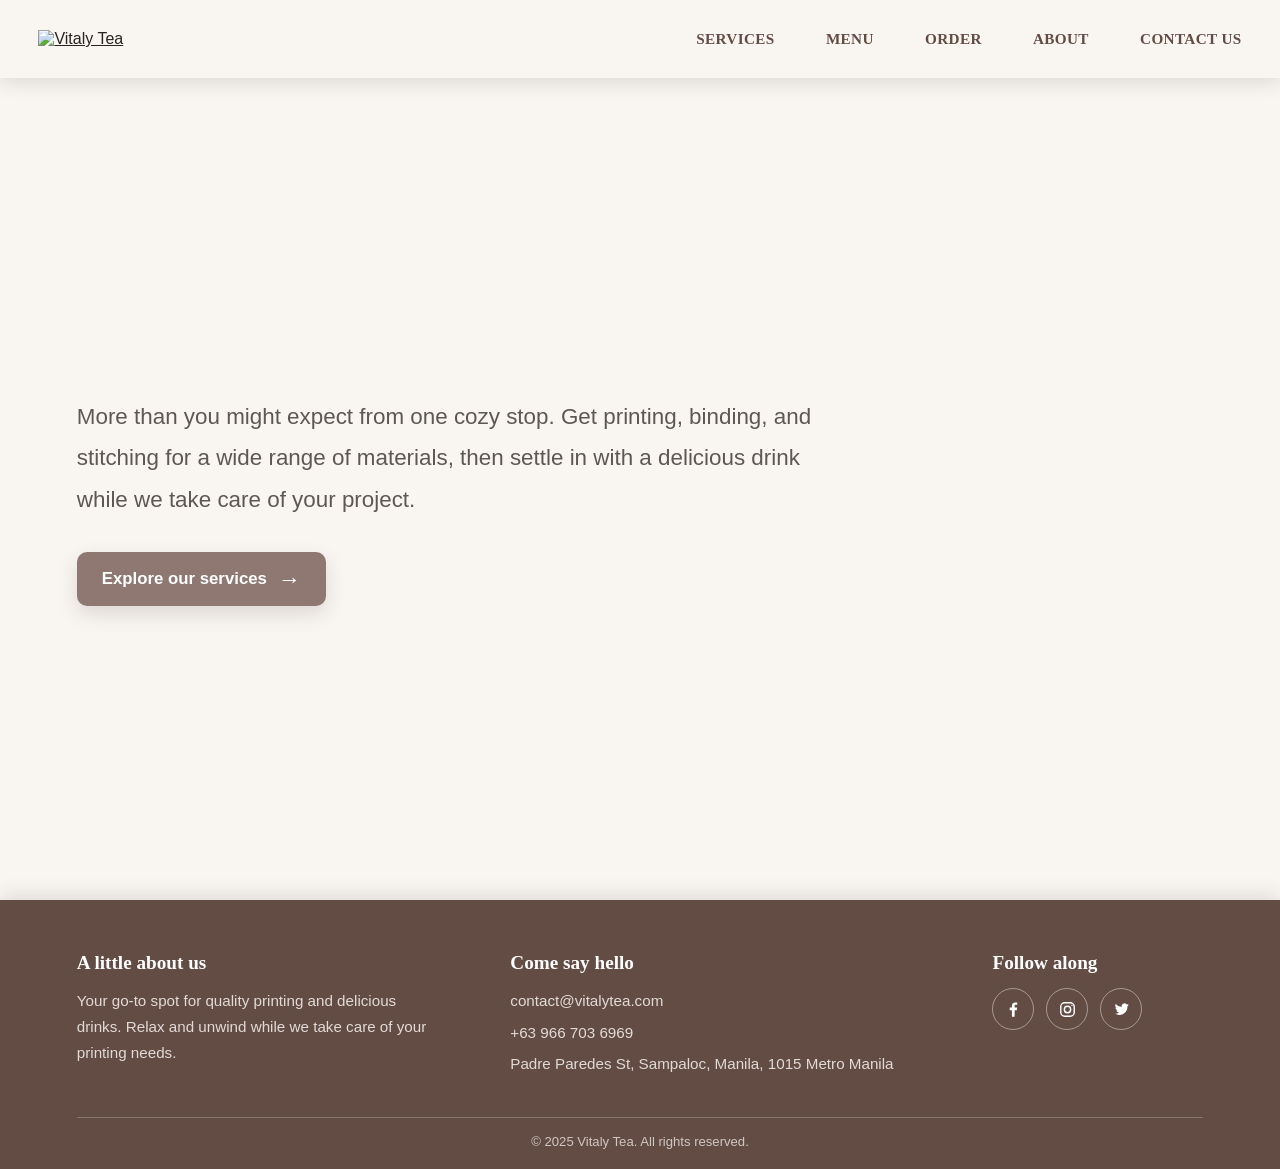
==== index.html @ bd160a77 "Refactor index.html, scriptindex.js, and stylesindex.css for improved structure and accessibility - " ====
<!DOCTYPE html>
<html lang="en">
<head>
    <meta charset="UTF-8">
    <meta name="viewport" content="width=device-width, initial-scale=1.0">
    <meta name="theme-color" content="#f9f6f2">
    <meta name="description" content="Discover Vitaly Tea: quality printing services, delicious drinks, and a cozy place to unwind in Manila.">
    <title>Vitaly Tea | Printing, Drinks &amp; More</title>
    <link rel="stylesheet" href="styles/stylesindex.css">
    <link rel="icon" type="image/x-icon" href="images/LOGO2.png">
    <script defer src="script/scriptindex.js"></script>
</head>
<body>
    <nav class="navbar" aria-label="Main navigation">
        <a class="logo" href="index.html" aria-label="Vitaly Tea home">
            <img src="images/headerlogo.png" alt="Vitaly Tea">
        </a>
        <div class="nav-links" id="site-navigation">
            <a href="html/services.html">Services</a>
            <a href="html/menu.html">Menu</a>
            <a href="html/order.html">Order</a>
            <a href="html/about.html">About</a>
            <a href="html/contact.html">Contact us</a>
        </div>
        <button class="hamburger" type="button" aria-label="Open navigation menu" aria-expanded="false" aria-controls="site-navigation">
            <span></span>
            <span></span>
            <span></span>
        </button>
    </nav>

    <main>
        <section class="hero" aria-labelledby="welcome-heading">
            <img class="hero-art" src="images/homepage/hompag.png" alt="" fetchpriority="high">
            <div class="hero-products" aria-hidden="true">
                <span class="hero-product hero-product-one"><img src="images/menu/hd/cap.png" alt=""></span>
                <span class="hero-product hero-product-two"><img src="images/menu/cd/camac.png" alt=""></span>
                <span class="hero-product hero-product-three"><img src="images/menu/cd/brownsugg.png" alt=""></span>
                <span class="hero-product hero-product-four"><img src="images/menu/hd/hothcho.png" alt=""></span>
                <span class="hero-product hero-product-five"><img src="images/menu/cd/cncc.png" alt=""></span>
                <span class="hero-product hero-product-six"><img src="images/menu/cd/match.png" alt=""></span>
                <span class="hero-product hero-product-seven"><img src="images/menu/cd/strawb.png" alt=""></span>
                <span class="hero-product hero-product-eight"><img src="images/menu/hd/espp.png" alt=""></span>
                <span class="hero-product hero-product-nine"><img src="images/menu/cd/javac.png" alt=""></span>
                <span class="hero-product hero-product-ten"><img src="images/menu/cd/cbrw.png" alt=""></span>
                <span class="hero-product hero-product-eleven"><img src="images/menu/hd/cvwm.png" alt=""></span>
                <span class="hero-product hero-product-twelve"><img src="images/menu/cd/strawb.png" alt=""></span>
            </div>
            <div class="hero-copy">
                <h1 class="visually-hidden" id="welcome-heading">Welcome to Vitaly Tea</h1>
                <img class="welcome-image" src="images/homepage/wtv.png" alt="" fetchpriority="high">
                <p class="hero-description">
                    More than you might expect from one cozy stop. Get printing, binding, and stitching for a wide range of materials, then settle in with a delicious drink while we take care of your project.
                </p>
                <a class="explore-btn" href="html/services.html">Explore our services <span aria-hidden="true">→</span></a>
            </div>
        </section>
    </main>

    <footer class="footer" id="contact">
        <div class="footer-container">
            <section class="footer-section footer-about" aria-labelledby="footer-about-heading">
                <h2 id="footer-about-heading">A little about us</h2>
                <p>Your go-to spot for quality printing and delicious drinks. Relax and unwind while we take care of your printing needs.</p>
            </section>
            <section class="footer-section footer-contact" aria-labelledby="footer-contact-heading">
                <h2 id="footer-contact-heading">Come say hello</h2>
                <a href="https://mail.google.com/mail/?view=cm&amp;fs=1&amp;to=contact%40vitalytea.com">contact@vitalytea.com</a>
                <a href="tel:+639667036969">+63 966 703 6969</a>
                <a href="https://maps.app.goo.gl/7jKdA47HiwyaYrTX8" target="_blank" rel="noopener noreferrer">
                    Padre Paredes St, Sampaloc, Manila, 1015 Metro Manila
                </a>
            </section>
            <section class="footer-section footer-social" aria-labelledby="footer-social-heading">
                <h2 id="footer-social-heading">Follow along</h2>
                <div class="social-icons">
                    <a href="#" aria-label="Facebook">
                        <svg viewBox="0 0 24 24" aria-hidden="true"><path d="M13.4 21v-8.2h2.8l.4-3.2h-3.2v-2c0-.9.3-1.5 1.6-1.5h1.7V3.2c-.3 0-1.3-.2-2.5-.2-2.5 0-4.2 1.5-4.2 4.3v2.3H7.2v3.2H10V21h3.4Z"/></svg>
                    </a>
                    <a href="#" aria-label="Instagram">
                        <svg viewBox="0 0 24 24" aria-hidden="true"><rect x="3.5" y="3.5" width="17" height="17" rx="5"/><circle cx="12" cy="12" r="4"/><circle class="social-dot" cx="17.7" cy="6.7" r="1"/></svg>
                    </a>
                    <a href="#" aria-label="Twitter">
                        <svg viewBox="0 0 24 24" aria-hidden="true"><path d="M21.2 6.1a7.2 7.2 0 0 1-2.1.6 3.7 3.7 0 0 0 1.6-2 7.3 7.3 0 0 1-2.3.9 3.6 3.6 0 0 0-6.2 3.3 10.3 10.3 0 0 1-7.5-3.8 3.6 3.6 0 0 0 1.1 4.8 3.6 3.6 0 0 1-1.6-.4v.1a3.6 3.6 0 0 0 2.9 3.5 3.6 3.6 0 0 1-1.6.1 3.6 3.6 0 0 0 3.4 2.5 7.3 7.3 0 0 1-5.4 1.5 10.3 10.3 0 0 0 5.6 1.6c6.7 0 10.4-5.5 10.4-10.3v-.5a7.4 7.4 0 0 0 1.7-1.9Z"/></svg>
                    </a>
                </div>
            </section>
        </div>
        <div class="footer-bottom">
            <p>&copy; 2025 Vitaly Tea. All rights reserved.</p>
        </div>
    </footer>
</body>
</html>
---- styles/stylesindex.css ----
:root {
    color-scheme: light;
    --cream: #f9f6f2;
    --plum: #634c60;
    --brown: #634c44;
    --taupe: #8f7872;
    --green: #4c6c64;
    --ink: #292421;
    --muted: #5e5854;
}

* {
    box-sizing: border-box;
}

html {
    scroll-behavior: smooth;
}

body {
    display: flex;
    flex-direction: column;
    min-width: 320px;
    min-height: 100vh;
    margin: 0;
    background: var(--cream);
    color: var(--ink);
    font-family: "Trebuchet MS", "Lucida Sans Unicode", "Lucida Grande", Arial, sans-serif;
}

a {
    color: inherit;
}

a:focus-visible,
button:focus-visible {
    outline: 3px solid #b78c65;
    outline-offset: 4px;
}

.navbar {
    position: relative;
    z-index: 5;
    display: flex;
    align-items: center;
    justify-content: space-between;
    gap: 2rem;
    width: 100%;
    min-height: 78px;
    padding: 0 clamp(1.25rem, 3vw, 3rem);
    background: rgba(249, 246, 242, 0.96);
    box-shadow: 0 5px 18px rgba(42, 32, 28, 0.13);
}

.logo {
    display: inline-flex;
    flex: 0 0 auto;
    align-items: center;
}

.logo img {
    display: block;
    width: clamp(150px, 16vw, 220px);
    height: auto;
}

.nav-links {
    display: flex;
    align-items: center;
    gap: clamp(1.25rem, 4vw, 3.5rem);
}

.nav-links a {
    position: relative;
    padding: 0.5rem 0;
    color: var(--brown);
    font-family: Georgia, "Times New Roman", serif;
    font-size: 0.95rem;
    font-weight: 700;
    letter-spacing: 0.025em;
    text-decoration: none;
    text-transform: uppercase;
    transition: color 180ms ease;
}

.nav-links a::after {
    position: absolute;
    right: 0;
    bottom: 0.15rem;
    left: 0;
    height: 2px;
    background: var(--green);
    content: "";
    transform: scaleX(0);
    transform-origin: left;
    transition: transform 180ms ease;
}

.nav-links a:hover {
    color: var(--green);
}

.nav-links a:hover::after {
    transform: scaleX(1);
}

.hamburger {
    display: none;
    width: 44px;
    height: 44px;
    padding: 10px;
    border: 0;
    border-radius: 8px;
    background: transparent;
    cursor: pointer;
}

.hamburger span {
    display: block;
    width: 24px;
    height: 2px;
    margin: 5px 0;
    border-radius: 2px;
    background: var(--taupe);
    transition: transform 180ms ease, opacity 180ms ease;
}

.hamburger[aria-expanded="true"] span:first-child {
    transform: translateY(7px) rotate(45deg);
}

.hamburger[aria-expanded="true"] span:nth-child(2) {
    opacity: 0;
}

.hamburger[aria-expanded="true"] span:last-child {
    transform: translateY(-7px) rotate(-45deg);
}

main {
    flex: 1;
}

.hero {
    position: relative;
    display: flex;
    align-items: center;
    min-height: clamp(600px, calc(100svh - 78px), 850px);
    overflow: hidden;
    padding: clamp(3rem, 8vh, 6rem) clamp(1.5rem, 6vw, 6rem);
    background: var(--cream);
    isolation: isolate;
}

.hero-art {
    position: absolute;
    z-index: -2;
    right: 0;
    bottom: 0;
    width: auto;
    max-width: 56%;
    height: 100%;
    object-fit: contain;
    object-position: right bottom;
    pointer-events: none;
}

.hero-products {
    position: absolute;
    z-index: 0;
    inset: 0;
    overflow: hidden;
    pointer-events: none;
}

.hero-product {
    position: absolute;
    top: -18%;
    left: 5%;
    display: block;
    width: clamp(100px, 11vw, 150px);
    height: clamp(90px, 10vw, 135px);
    overflow: hidden;
    mix-blend-mode: multiply;
    opacity: 0;
    animation: product-fall 13s linear infinite;
}

.hero-product img {
    position: absolute;
    top: 0;
    left: 50%;
    width: auto;
    height: 185%;
    max-width: none;
    opacity: 0.9;
    transform: translateX(-50%);
}

.hero-product-two {
    left: 22%;
    --drift: 24px;
    animation-duration: 15s;
    animation-delay: -8s;
}

.hero-product-three {
    left: 39%;
    --drift: -18px;
    animation-duration: 17s;
    animation-delay: -5s;
}

.hero-product-four {
    left: 13%;
    --drift: -26px;
    animation-duration: 14s;
    animation-delay: -11s;
}

.hero-product-five {
    left: 32%;
    --drift: 20px;
    animation-duration: 16s;
    animation-delay: -2s;
}

.hero-product-six {
    left: 49%;
    --drift: -14px;
    animation-duration: 18s;
    animation-delay: -14s;
}

.hero-product-seven {
    left: 8%;
    --drift: 18px;
    animation-duration: 16s;
    animation-delay: -4s;
}

.hero-product-eight {
    left: 25%;
    --drift: -22px;
    animation-duration: 19s;
    animation-delay: -12s;
}

.hero-product-nine {
    left: 44%;
    --drift: 26px;
    animation-duration: 14s;
    animation-delay: -6s;
}

.hero-product-ten {
    left: 16%;
    --drift: 12px;
    animation-duration: 18s;
    animation-delay: -15s;
}

.hero-product-eleven {
    left: 36%;
    --drift: -16px;
    animation-duration: 15s;
    animation-delay: -9s;
}

.hero-product-twelve {
    left: 54%;
    --drift: 20px;
    animation-duration: 17s;
    animation-delay: -1s;
}

.hero::before {
    position: absolute;
    z-index: -1;
    inset: 0;
    background: linear-gradient(90deg, var(--cream) 0%, rgba(249, 246, 242, 0.98) 43%, rgba(249, 246, 242, 0.42) 67%, transparent 78%);
    content: "";
    pointer-events: none;
}

.hero-copy {
    position: relative;
    z-index: 1;
    width: min(68%, 850px);
    animation: hero-arrive 700ms cubic-bezier(0.2, 0.7, 0.25, 1) both;
}

.welcome-image {
    display: block;
    width: min(100%, 800px);
    height: auto;
    margin: 0 0 1.5rem -0.5rem;
}

.visually-hidden {
    position: absolute;
    width: 1px;
    height: 1px;
    padding: 0;
    overflow: hidden;
    clip: rect(0, 0, 0, 0);
    white-space: nowrap;
    border: 0;
    clip-path: inset(50%);
}

.hero-description {
    max-width: 760px;
    margin: 0;
    color: var(--muted);
    font-size: clamp(1.15rem, 1.75vw, 1.55rem);
    line-height: 1.85;
}

.explore-btn {
    display: inline-flex;
    align-items: center;
    justify-content: center;
    gap: 0.7rem;
    min-height: 54px;
    margin-top: 2rem;
    padding: 0.85rem 1.5rem;
    border: 1px solid transparent;
    border-radius: 10px;
    background: var(--taupe);
    box-shadow: 0 8px 20px rgba(74, 53, 47, 0.16);
    color: #fff;
    font-size: 1.05rem;
    font-weight: 700;
    text-decoration: none;
    transition: background 180ms ease, box-shadow 180ms ease, transform 180ms ease;
}

.explore-btn span {
    font-size: 1.35em;
    line-height: 0.8;
    transition: transform 180ms ease;
}

.explore-btn:hover {
    background: var(--green);
    box-shadow: 0 12px 24px rgba(41, 69, 61, 0.2);
    transform: translateY(-2px);
}

.explore-btn:hover span {
    transform: translateX(3px);
}

.hero-caption {
    position: absolute;
    right: clamp(1.5rem, 4vw, 4rem);
    bottom: 1.5rem;
    padding: 0.55rem 0.8rem;
    border: 1px solid rgba(249, 246, 242, 0.3);
    border-radius: 999px;
    background: rgba(49, 68, 61, 0.72);
    color: var(--cream);
    font-family: Georgia, "Times New Roman", serif;
    font-size: 0.9rem;
    font-style: italic;
    letter-spacing: 0.04em;
}

.footer {
    position: relative;
    padding: 3.25rem clamp(1.5rem, 6vw, 6rem) 1.25rem;
    background: var(--brown);
    box-shadow: 0 -5px 18px rgba(42, 32, 28, 0.12);
    color: var(--cream);
}

.footer-container {
    display: grid;
    grid-template-columns: 1.1fr 1.25fr 0.65fr;
    gap: clamp(2rem, 6vw, 6rem);
    max-width: 1280px;
    margin: 0 auto;
}

.footer-section h2 {
    margin: 0 0 0.9rem;
    color: #fff;
    font-family: Georgia, "Times New Roman", serif;
    font-size: 1.2rem;
}

.footer-section p,
.footer-section > a {
    color: rgba(249, 246, 242, 0.84);
    font-size: 0.95rem;
    line-height: 1.7;
}

.footer-section p {
    max-width: 34rem;
    margin: 0;
}

.footer-contact {
    display: flex;
    flex-direction: column;
    align-items: flex-start;
    gap: 0.35rem;
}

.footer-contact h2 {
    margin-bottom: 0.55rem;
}

.footer-contact > a {
    text-decoration: none;
    transition: color 160ms ease;
}

.footer-contact > a:hover {
    color: #fff;
}

.educational-note {
    display: block;
    color: rgba(249, 246, 242, 0.64);
    font-size: 0.8rem;
}

.social-icons {
    display: flex;
    gap: 0.75rem;
}

.social-icons a {
    display: grid;
    width: 42px;
    height: 42px;
    place-items: center;
    border: 1px solid rgba(249, 246, 242, 0.45);
    border-radius: 50%;
    color: #fff;
    transition: background 180ms ease, border-color 180ms ease, transform 180ms ease;
}

.social-icons a:hover {
    border-color: var(--cream);
    background: rgba(249, 246, 242, 0.14);
    transform: translateY(-3px);
}

.social-icons svg {
    width: 19px;
    height: 19px;
    fill: currentColor;
}

.social-icons a:nth-child(2) svg {
    fill: none;
    stroke: currentColor;
    stroke-width: 1.8;
}

.social-icons .social-dot {
    fill: currentColor;
    stroke: none;
}

.footer-bottom {
    max-width: 1280px;
    margin: 2.5rem auto 0;
    padding-top: 1rem;
    border-top: 1px solid rgba(249, 246, 242, 0.24);
    color: rgba(249, 246, 242, 0.72);
    font-size: 0.82rem;
    text-align: center;
}

.footer-bottom p {
    margin: 0;
}

.motion-ready .reveal {
    opacity: 0;
    transform: translateY(18px);
    transition: opacity 600ms ease, transform 600ms cubic-bezier(0.2, 0.7, 0.25, 1);
}

.motion-ready .reveal.is-visible {
    opacity: 1;
    transform: translateY(0);
}

@keyframes hero-arrive {
    from {
        opacity: 0;
        transform: translateY(18px);
    }
    to {
        opacity: 1;
        transform: translateY(0);
    }
}

@keyframes product-fall {
    0% {
        opacity: 0;
        transform: translate3d(0, 0, 0) rotate(-12deg);
    }
    10% {
        opacity: 0.16;
    }
    82% {
        opacity: 0.16;
    }
    100% {
        opacity: 0;
        transform: translate3d(var(--drift, 16px), 150vh, 0) rotate(18deg);
    }
}

@media (max-width: 900px) {
    .navbar {
        gap: 1rem;
    }

    .nav-links {
        gap: 1.5rem;
    }

    .nav-links a {
        font-size: 0.82rem;
    }

    .hero {
        min-height: 660px;
        padding-right: 3rem;
        padding-left: 3rem;
    }

    .hero-copy {
        width: 70%;
    }

    .hero-art {
        max-width: 60%;
    }

    .hero-product {
        left: 3%;
        width: clamp(86px, 15vw, 120px);
        height: clamp(78px, 14vw, 112px);
    }

    .hero-product-two,
    .hero-product-five {
        left: 27%;
    }

    .hero-product-three,
    .hero-product-six {
        left: 51%;
    }

    .hero-product-seven,
    .hero-product-ten {
        left: 8%;
    }

    .hero-product-eight,
    .hero-product-eleven {
        left: 34%;
    }

    .hero-product-nine,
    .hero-product-twelve {
        left: 60%;
    }

    .footer-container {
        grid-template-columns: 1fr 1.2fr;
        gap: 2.5rem;
    }
}

@media (max-width: 680px) {
    .navbar {
        min-height: 70px;
        padding: 0 1.1rem;
    }

    .logo img {
        width: 170px;
    }

    .hamburger {
        display: block;
    }

    .nav-links {
        position: absolute;
        top: 100%;
        right: 0;
        left: 0;
        display: flex;
        flex-direction: column;
        align-items: stretch;
        gap: 0;
        max-height: 0;
        padding: 0 1.5rem;
        overflow: hidden;
        visibility: hidden;
        background: var(--cream);
        box-shadow: 0 12px 15px rgba(42, 32, 28, 0.12);
        opacity: 0;
        transform: translateY(-8px);
        transition: max-height 260ms ease, opacity 180ms ease, padding 260ms ease, transform 180ms ease, visibility 180ms;
    }

    .nav-links.is-open {
        max-height: 360px;
        padding: 0.5rem 1.5rem 1rem;
        visibility: visible;
        opacity: 1;
        transform: translateY(0);
    }

    .nav-links a {
        padding: 0.85rem 0;
        border-bottom: 1px solid rgba(99, 76, 68, 0.12);
        font-size: 0.95rem;
    }

    .nav-links a:last-child {
        border-bottom: 0;
    }

    .nav-links a::after {
        display: none;
    }

    .hero {
        display: block;
        min-height: 0;
        padding: 4.5rem 1.4rem 3.5rem;
    }

    .hero-art {
        top: auto;
        right: -12%;
        bottom: 0;
        width: 100%;
        max-width: none;
        height: 48%;
        object-fit: cover;
        object-position: right bottom;
        opacity: 0.22;
    }

    .hero-product {
        left: 3%;
        width: clamp(75px, 22vw, 105px);
        height: clamp(68px, 20vw, 96px);
    }

    .hero-product-two,
    .hero-product-five {
        left: 34%;
    }

    .hero-product-three,
    .hero-product-six {
        left: 65%;
    }

    .hero-product-seven,
    .hero-product-ten {
        left: 3%;
    }

    .hero-product-eight,
    .hero-product-eleven {
        left: 34%;
    }

    .hero-product-nine,
    .hero-product-twelve {
        left: 65%;
    }

    .hero::before {
        background: linear-gradient(180deg, var(--cream) 0%, rgba(249, 246, 242, 0.97) 48%, rgba(249, 246, 242, 0.36) 100%);
    }

    .hero-copy {
        position: relative;
        width: 100%;
    }

    .welcome-image {
        width: min(100%, 640px);
        margin: 0 0 1.2rem -0.25rem;
    }

    .hero-description {
        font-size: 1.1rem;
        line-height: 1.75;
    }

    .explore-btn {
        margin-top: 1.5rem;
    }

    .hero-caption {
        display: none;
    }

    .footer {
        padding: 2.75rem 1.5rem 1.25rem;
    }

    .footer-container {
        grid-template-columns: 1fr;
        gap: 2rem;
    }

    .footer-bottom {
        margin-top: 2rem;
    }
}

@media (prefers-reduced-motion: reduce) {
    *,
    *::before,
    *::after {
        scroll-behavior: auto !important;
        animation-duration: 0.01ms !important;
        animation-iteration-count: 1 !important;
        transition-duration: 0.01ms !important;
    }

    .motion-ready .reveal {
        opacity: 1;
        transform: none;
    }

    .hero-product {
        animation: none;
    }

    .hero-product-one {
        top: 20%;
        opacity: 0.1;
        transform: none;
    }
}
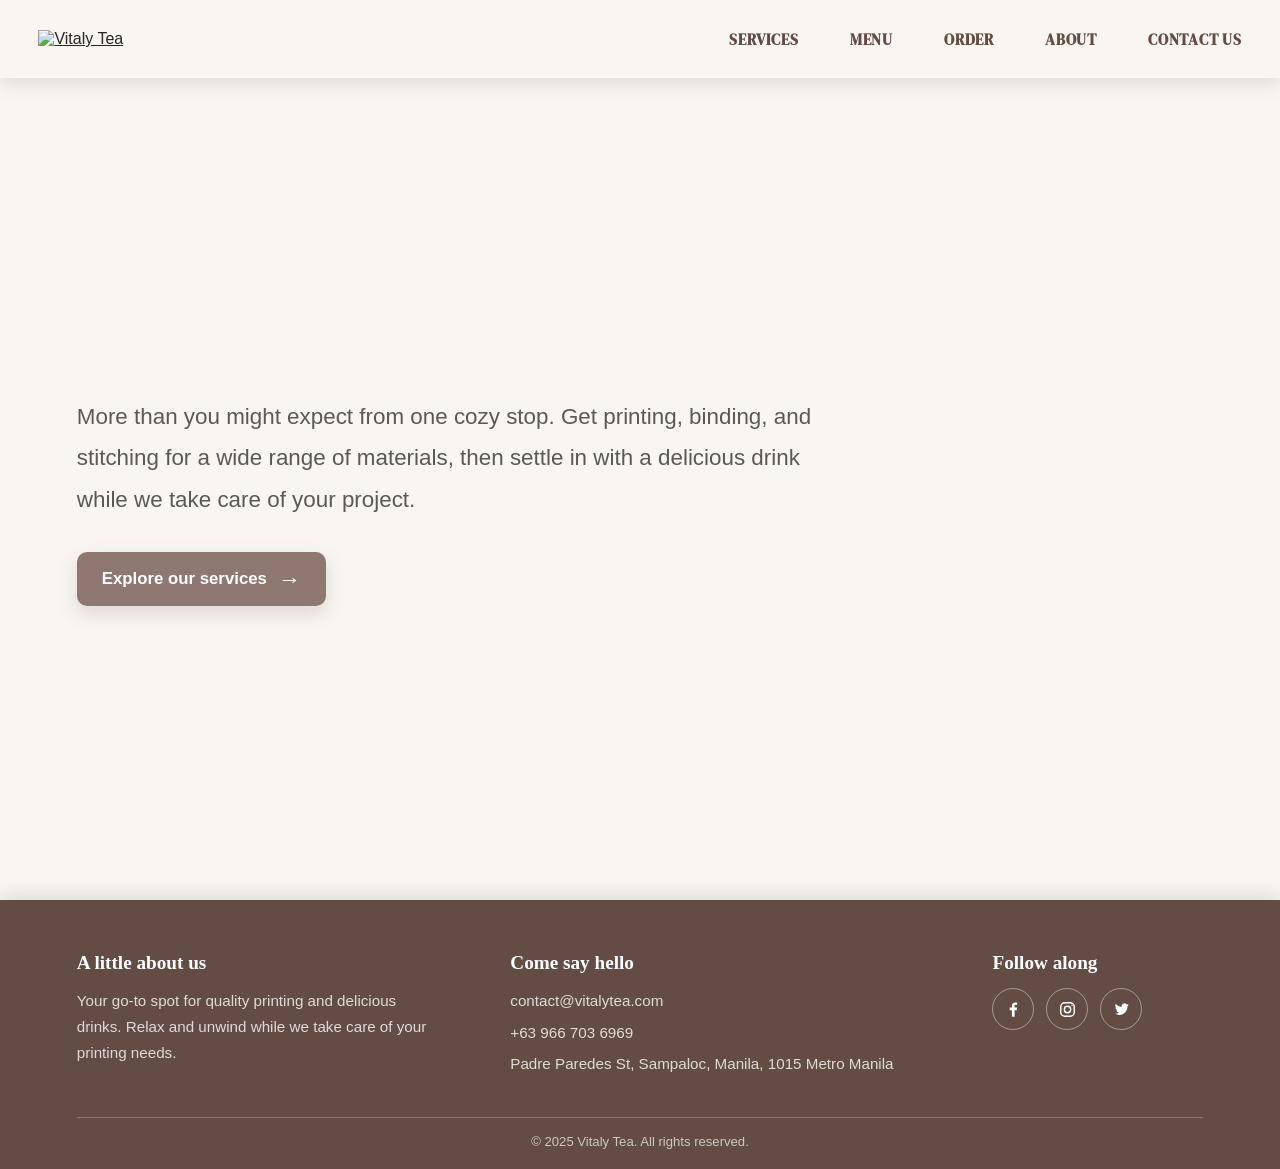
==== commit e1891905: "Add DM Serif Display font and update font styles across pages" ====
--- a/index.html
+++ b/index.html
@@ -6,6 +6,9 @@
     <meta name="theme-color" content="#f9f6f2">
     <meta name="description" content="Discover Vitaly Tea: quality printing services, delicious drinks, and a cozy place to unwind in Manila.">
     <title>Vitaly Tea | Printing, Drinks &amp; More</title>
+    <link rel="preconnect" href="https://fonts.googleapis.com">
+    <link rel="preconnect" href="https://fonts.gstatic.com" crossorigin>
+    <link href="https://fonts.googleapis.com/css2?family=DM+Serif+Display&display=swap" rel="stylesheet">
     <link rel="stylesheet" href="styles/stylesindex.css">
     <link rel="icon" type="image/x-icon" href="images/LOGO2.png">
     <script defer src="script/scriptindex.js"></script>
--- a/styles/stylesindex.css
+++ b/styles/stylesindex.css
@@ -1,5 +1,6 @@
 :root {
     color-scheme: light;
+    --font-display: "DM Serif Display", Georgia, "Times New Roman", serif;
     --cream: #f9f6f2;
     --plum: #634c60;
     --brown: #634c44;
@@ -11,6 +12,15 @@
 
 * {
     box-sizing: border-box;
+}
+
+* {
+    scrollbar-width: none;
+    -ms-overflow-style: none;
+}
+
+*::-webkit-scrollbar {
+    display: none;
 }
 
 html {
@@ -74,10 +84,10 @@
     position: relative;
     padding: 0.5rem 0;
     color: var(--brown);
-    font-family: Georgia, "Times New Roman", serif;
+    font-family: var(--font-display);
     font-size: 0.95rem;
     font-weight: 700;
-    letter-spacing: 0.025em;
+    letter-spacing: 0.05em;
     text-decoration: none;
     text-transform: uppercase;
     transition: color 180ms ease;
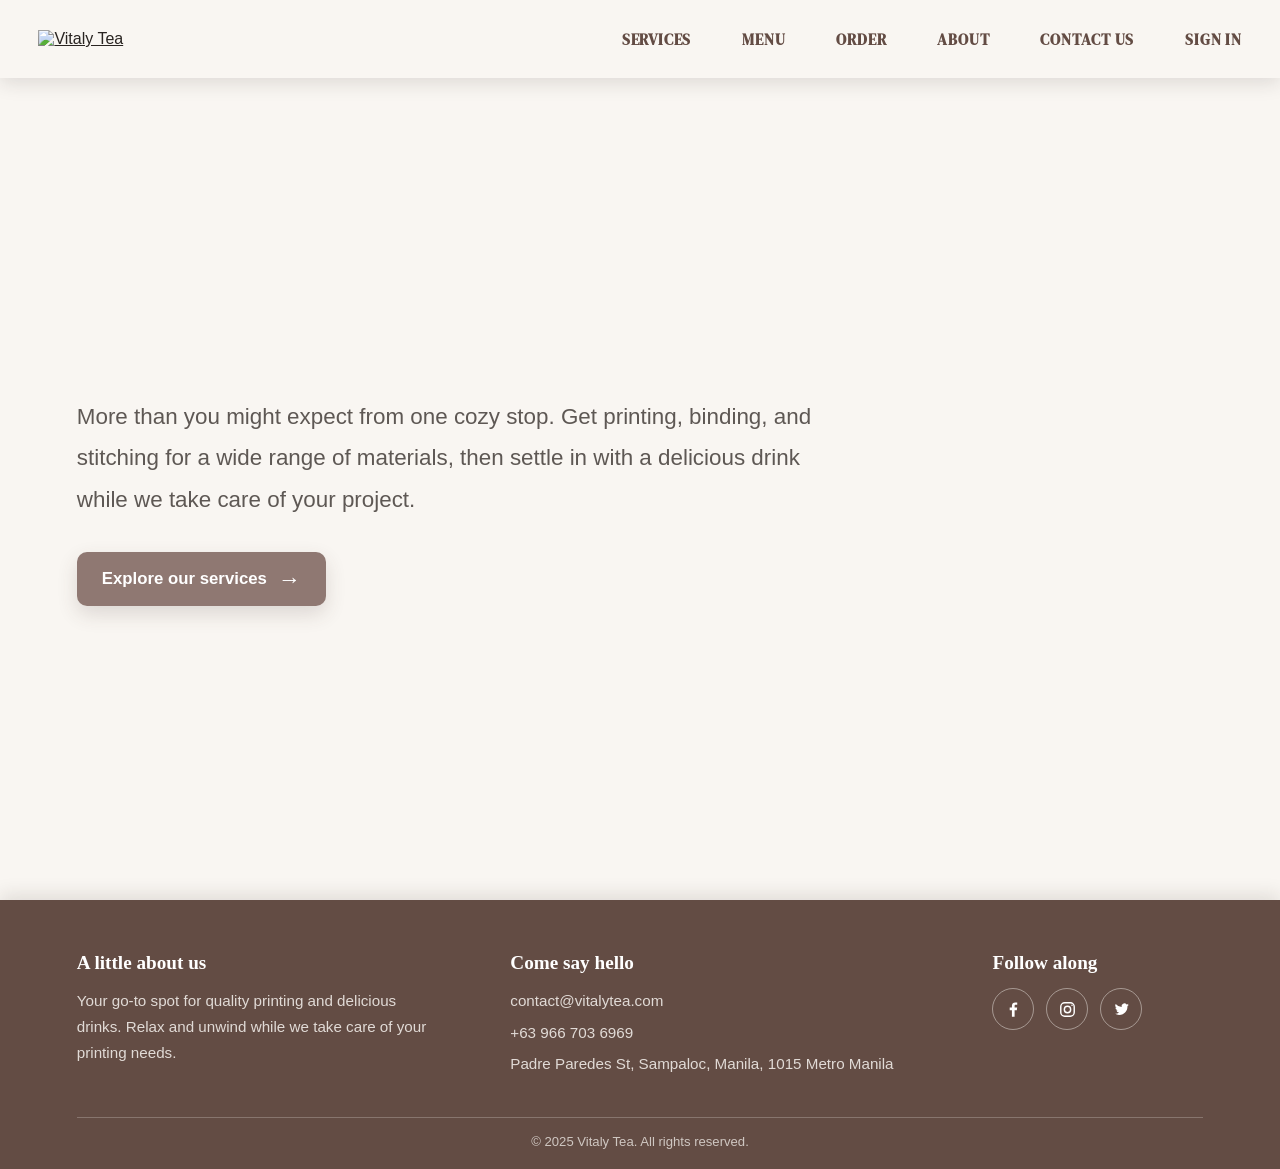
==== commit 1aa4864d: "feat: Implement account management features including login, registration, and profile updates - Add" ====
--- a/index.html
+++ b/index.html
@@ -12,6 +12,7 @@
     <link rel="stylesheet" href="styles/stylesindex.css">
     <link rel="icon" type="image/x-icon" href="images/LOGO2.png">
     <script defer src="script/scriptindex.js"></script>
+    <script defer src="script/account-nav.js"></script>
 </head>
 <body>
     <nav class="navbar" aria-label="Main navigation">
--- a/styles/stylesindex.css
+++ b/styles/stylesindex.css
@@ -148,7 +148,7 @@
 }
 
 main {
-    flex: 1;
+    flex: 0 0 auto;
 }
 
 .hero {
